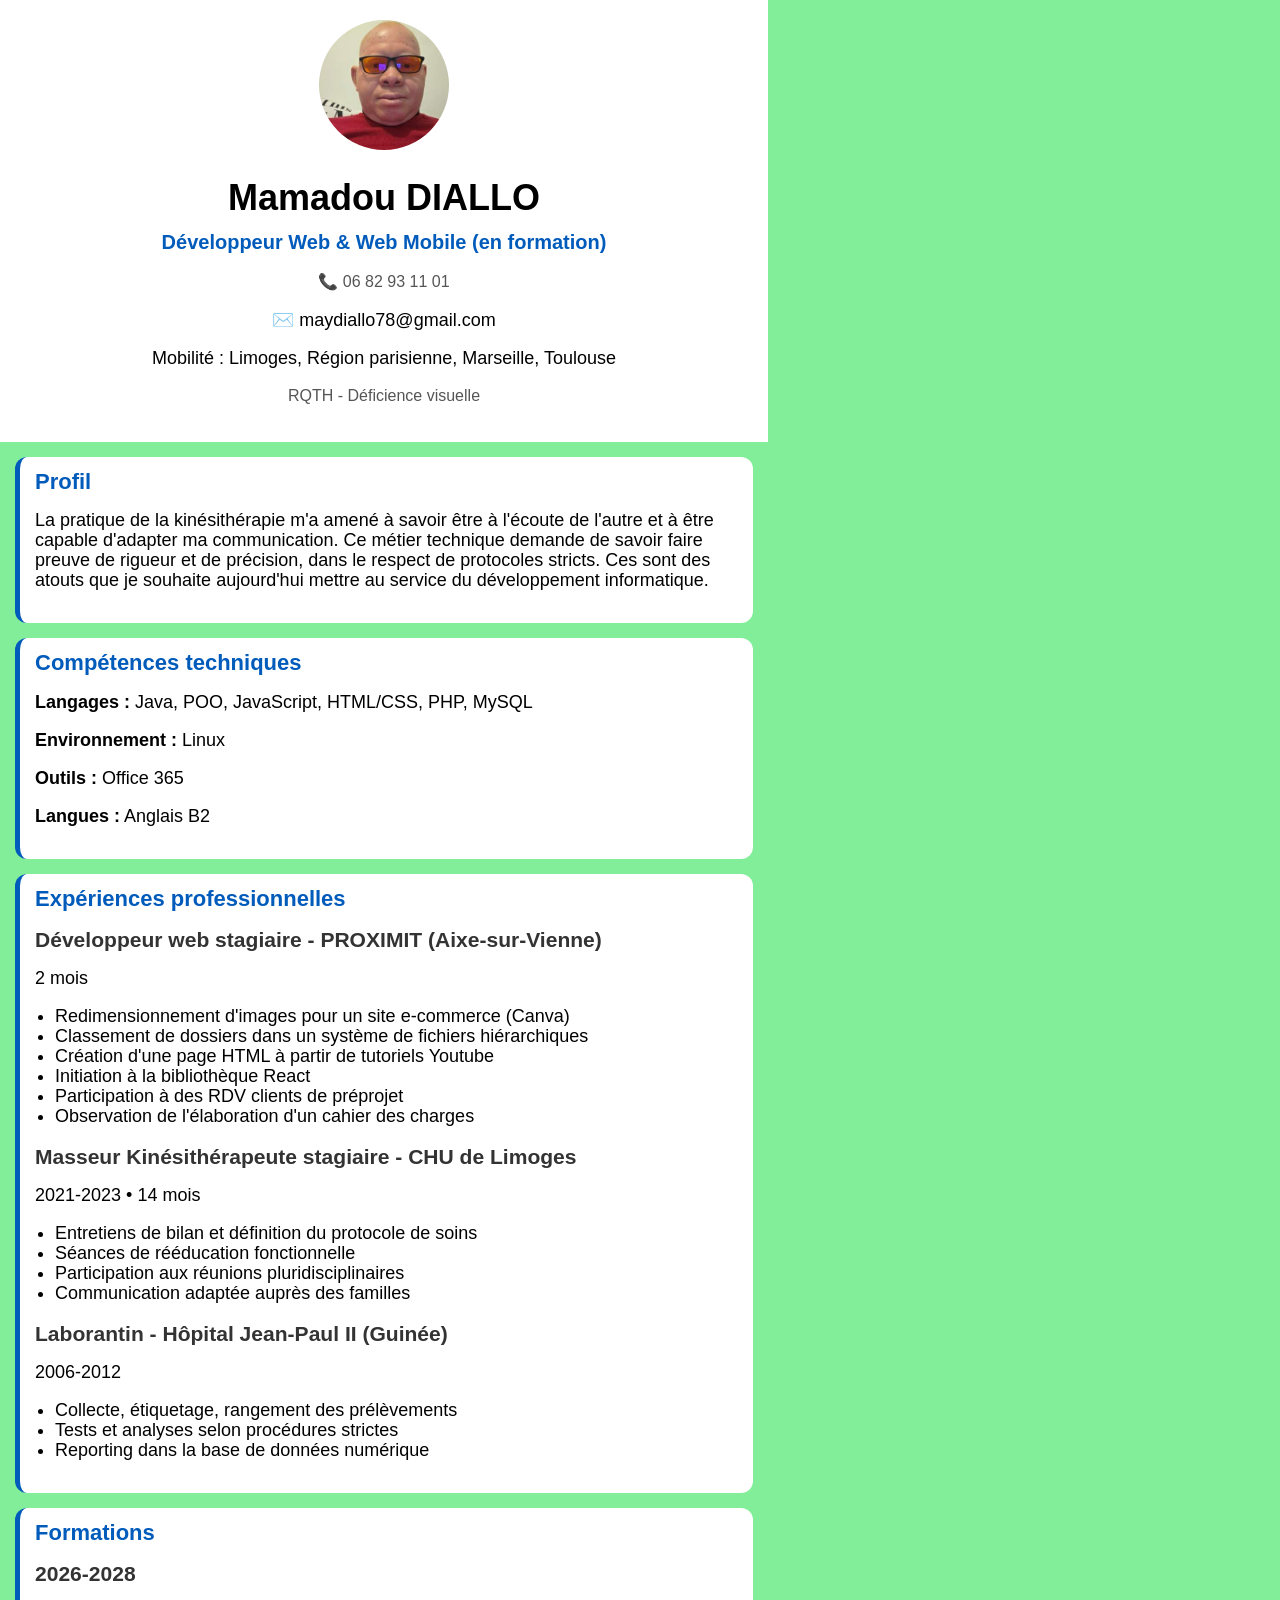
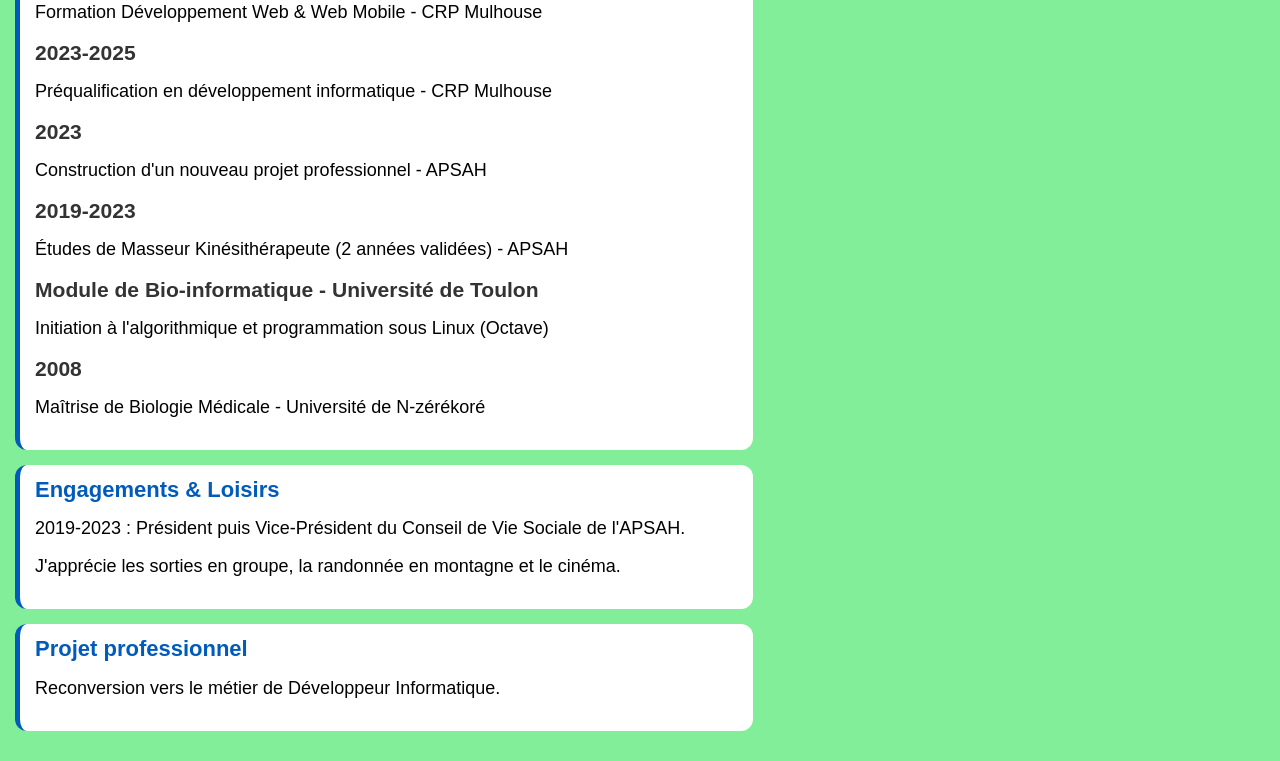
==== docs/index.html @ 05853527 "mon cv" ====
<!DOCTYPE html>
<html lang="fr">
<head>
  <meta charset="UTF-8">
  <meta name="viewport" content="width=device-width, initial-scale=1.0">
  <title>CV Mamadou Diallo</title>
  <link rel="stylesheet" href="cv.css">
</head>

<body>

<header>
  <img src="photo.jpg" alt="Photo de profil" class="photo">
  <h1>Mamadou DIALLO</h1>
  <p class="role">Développeur Web & Web Mobile (en formation)</p>
  <p class="contact"> 📞 06 82 93 11 01</p> 
    <p>✉️ maydiallo78@gmail.com</p>
  <p class="lieux de stage souhaiter"> Mobilité : Limoges, Région parisienne, Marseille, Toulouse</p>
  <p class="handicap">RQTH - Déficience visuelle</p>
</header>

<main>

<section>
  <h2>Profil</h2>
  <p>
    La pratique de la kinésithérapie m'a amené à savoir être à l'écoute de l'autre et à être capable d'adapter ma communication. 
    Ce métier technique demande de savoir faire preuve de rigueur et de précision, dans le respect de protocoles stricts. 
    Ces sont des atouts que je souhaite aujourd'hui mettre au service du développement informatique.
  </p>
</section>

<section>
  <h2>Compétences techniques</h2>
  <p><strong>Langages :</strong> Java, POO, JavaScript, HTML/CSS, PHP, MySQL</p>
  <p><strong>Environnement :</strong> Linux</p>
  <p><strong>Outils :</strong> Office 365</p>
  <p><strong>Langues :</strong> Anglais B2</p>
</section>

<section>
  <h2>Expériences professionnelles</h2>

  <article>
    <h3>Développeur web stagiaire - PROXIMIT (Aixe-sur-Vienne)</h3>
    <p>2 mois</p>
    <ul>
      <li>Redimensionnement d'images pour un site e-commerce (Canva)</li>
      <li>Classement de dossiers dans un système de fichiers hiérarchiques</li>
      <li>Création d'une page HTML à partir de tutoriels Youtube</li>
      <li>Initiation à la bibliothèque React</li>
      <li>Participation à des RDV clients de préprojet</li>
      <li>Observation de l'élaboration d'un cahier des charges</li>
    </ul>
  </article>

  <article>
    <h3>Masseur Kinésithérapeute stagiaire - CHU de Limoges</h3>
    <p>2021-2023 • 14 mois</p>
    <ul>
      <li>Entretiens de bilan et définition du protocole de soins</li>
      <li>Séances de rééducation fonctionnelle</li>
      <li>Participation aux réunions pluridisciplinaires</li>
      <li>Communication adaptée auprès des familles</li>
    </ul>
  </article>

  <article>
    <h3>Laborantin - Hôpital Jean-Paul II (Guinée)</h3>
    <p>2006-2012</p>
    <ul>
      <li>Collecte, étiquetage, rangement des prélèvements</li>
      <li>Tests et analyses selon procédures strictes</li>
      <li>Reporting dans la base de données numérique</li>
    </ul>
  </article>

</section>

<section>
  <h2>Formations</h2>

  <article>
    <h3>2026-2028</h3>
    <p>Formation Développement Web & Web Mobile - CRP Mulhouse</p>
  </article>

  <article>
    <h3>2023-2025</h3>
    <p>Préqualification en développement informatique - CRP Mulhouse</p>
  </article>

  <article>
    <h3>2023</h3>
    <p>Construction d'un nouveau projet professionnel - APSAH</p>
  </article>

  <article>
    <h3>2019-2023</h3>
    <p>Études de Masseur Kinésithérapeute (2 années validées) - APSAH</p>
  </article>

  <article>
    <h3>Module de Bio-informatique - Université de Toulon</h3>
    <p>Initiation à l'algorithmique et programmation sous Linux (Octave)</p>
  </article>

  <article>
    <h3>2008</h3>
    <p>Maîtrise de Biologie Médicale - Université de N-zérékoré</p>
  </article>

</section>

<section>
  <h2>Engagements & Loisirs</h2>
  <p>2019-2023 : Président puis Vice-Président du Conseil de Vie Sociale de l'APSAH.</p>
  <p>J'apprécie les sorties en groupe, la randonnée en montagne et le cinéma.</p>
</section>

<section>
  <h2>Projet professionnel</h2>
  <p>Reconversion vers le métier de Développeur Informatique.</p>
</section>

</main>

</body>
</html>
---- docs/cv.css ----
body {
  font-family: Arial, Helvetica, sans-serif;
  margin: 0;
  padding: 0;
  background: rgb(131, 238, 154);
  color: black;
  line-height: 20px;
  font-size: 18px;
  max-width: 768px;
}

header {
  text-align: center;
  padding: 20px;
  background: white
}

.photo {
  width: 130px;
  height: 130px;
  border-radius: 50%;
  object-fit: cover;
  margin-bottom: 10px;
}

.role {
  font-size: 20px;
  font-weight: bold;
  color: #005bbb;
}

.contact, .handicap {
  font-size: 16px;
  color: #555;
}

main {
  padding: 15px;
}

section {
  background: white;
  margin-bottom: 15px;
  padding: 15px;
  border-radius: 12px;
  border-left: 5px solid #005bbb;
}

h2 {
  margin-top: 0;
  color: #005bbb;
  font-size: 22px;
  text-justify: auto;
}

h3 {
  margin-bottom: 5px;
  color: #333;
}

ul {
  padding-left: 20px;
}

footer {
  text-align: center;
  padding: 10px;
  color: #555;
  
}
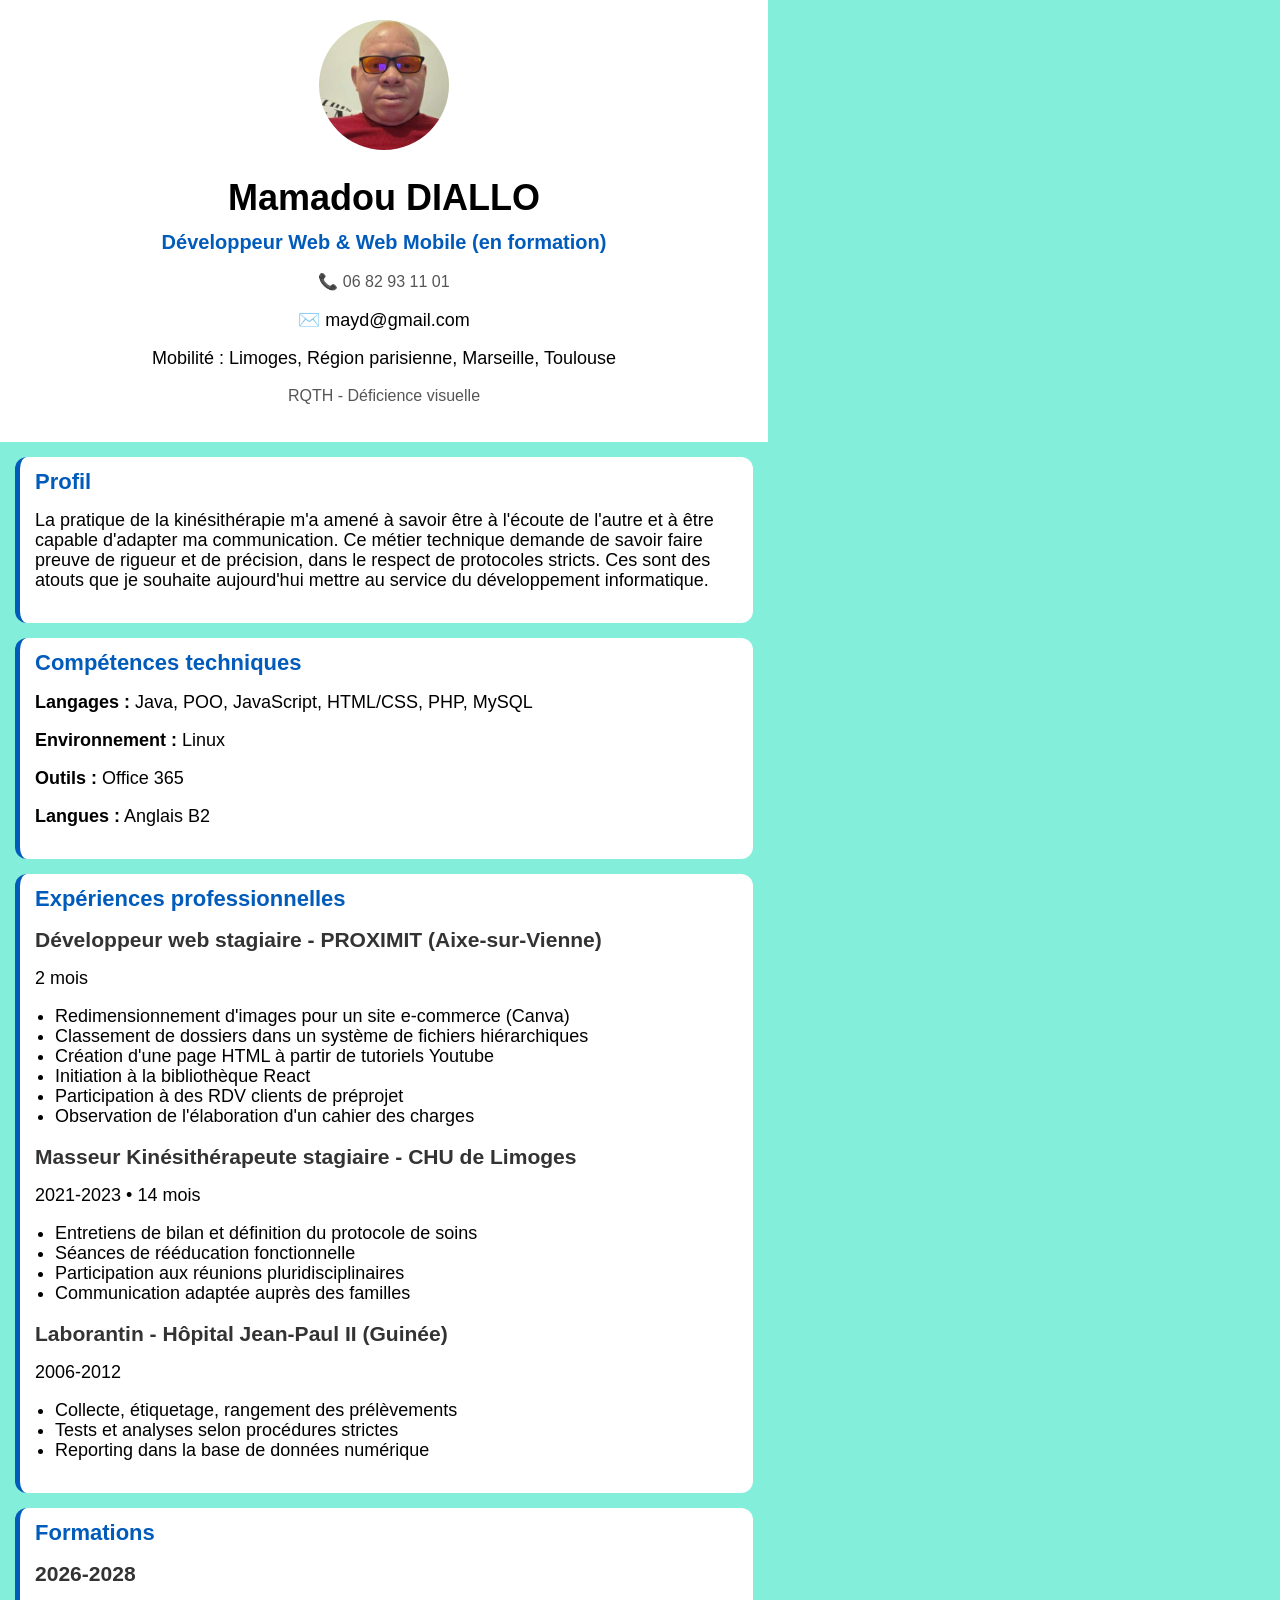
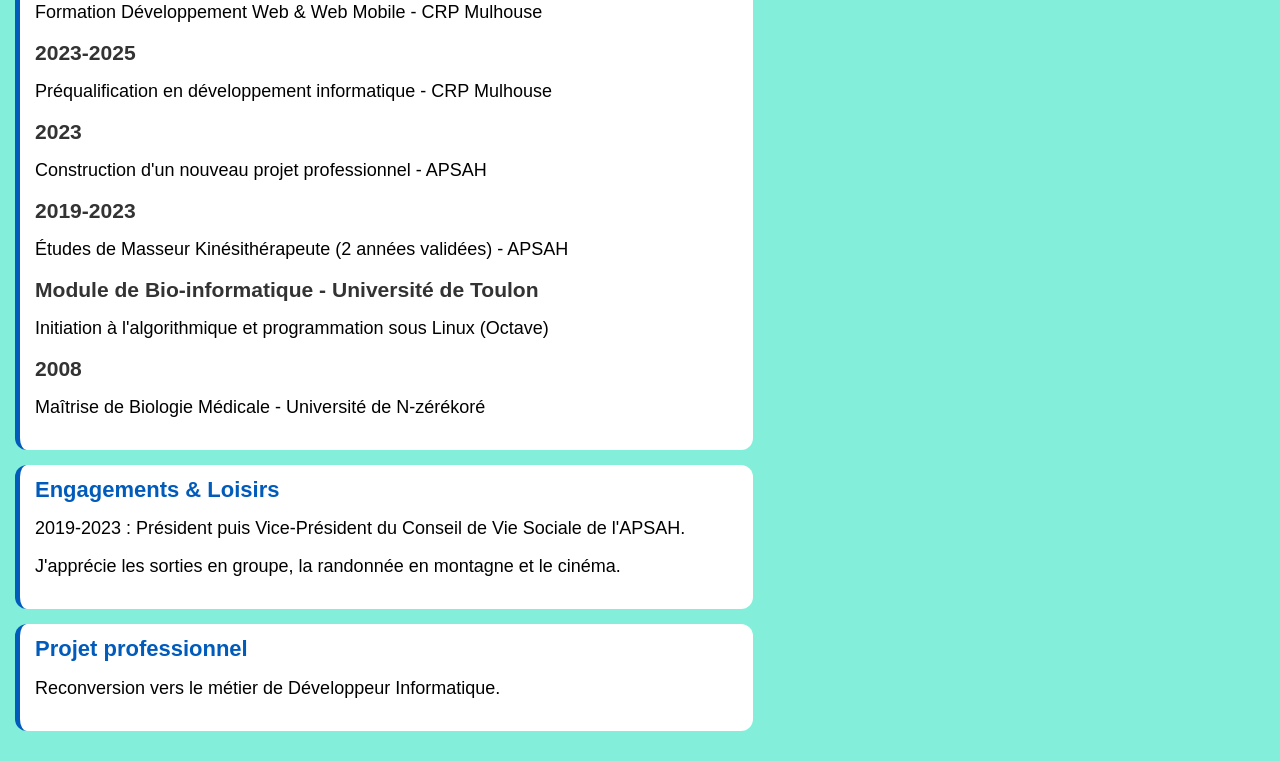
==== commit 6f37a9cb: "cv mamadou" ====
--- a/docs/index.html
+++ b/docs/index.html
@@ -14,7 +14,7 @@
   <h1>Mamadou DIALLO</h1>
   <p class="role">Développeur Web & Web Mobile (en formation)</p>
   <p class="contact"> 📞 06 82 93 11 01</p> 
-    <p>✉️ maydiallo78@gmail.com</p>
+    <p>✉️ mayd@gmail.com</p>
   <p class="lieux de stage souhaiter"> Mobilité : Limoges, Région parisienne, Marseille, Toulouse</p>
   <p class="handicap">RQTH - Déficience visuelle</p>
 </header>
--- a/docs/cv.css
+++ b/docs/cv.css
@@ -2,7 +2,7 @@
   font-family: Arial, Helvetica, sans-serif;
   margin: 0;
   padding: 0;
-  background: rgb(131, 238, 154);
+  background: rgb(131, 238, 218);
   color: black;
   line-height: 20px;
   font-size: 18px;
@@ -12,7 +12,7 @@
 header {
   text-align: center;
   padding: 20px;
-  background: white
+  background: rgb(255, 255, 255)
 }
 
 .photo {
